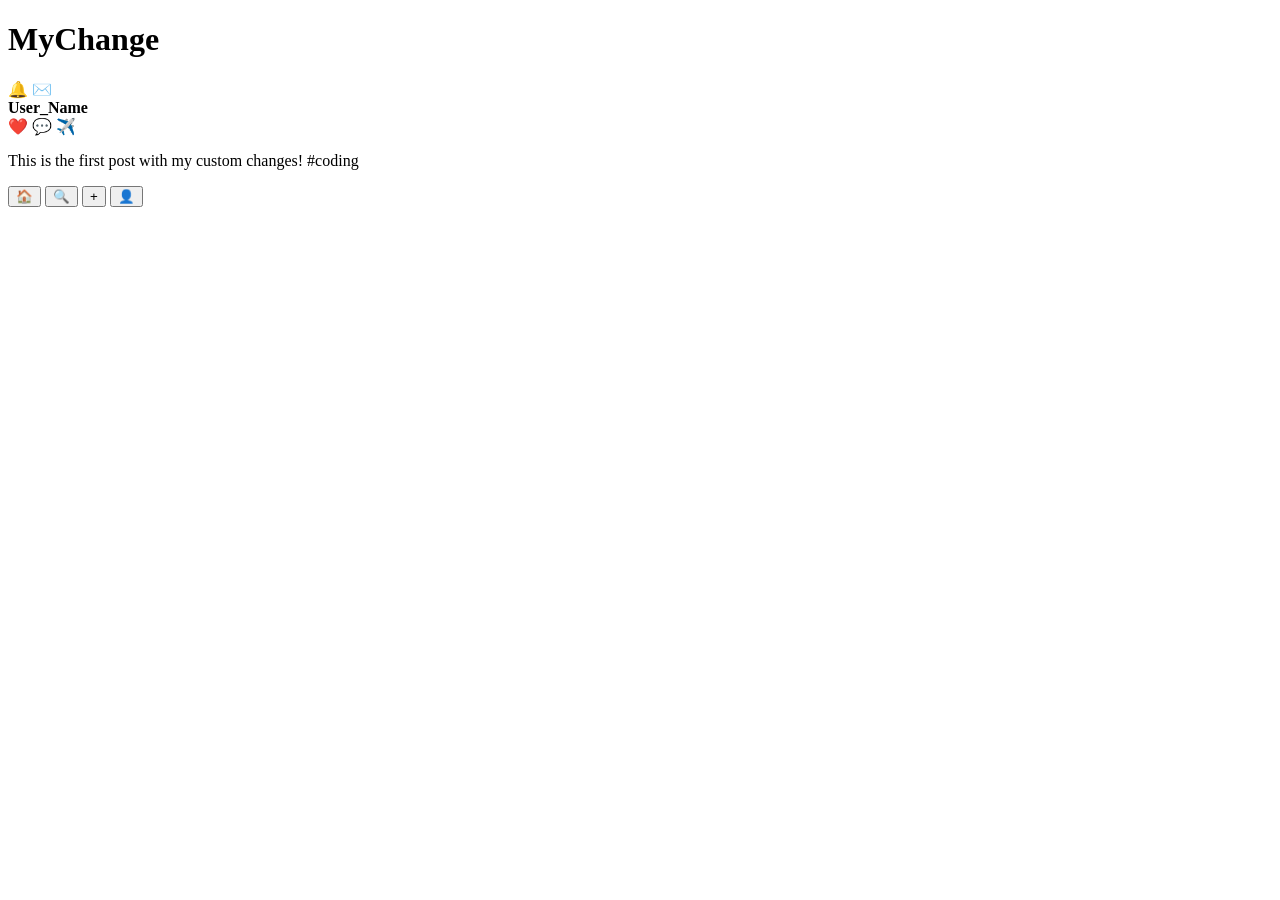
==== index.html @ f298d6c3 "Create index.html" ====
<!DOCTYPE html>
<html>
<head>
    <title>My Social App</title>
    <link rel="stylesheet" href="style.css">
</head>
<body>

    <header class="top-nav">
        <h1 class="logo">MyChange</h1>
        <div class="icons">🔔 ✉️</div>
    </header>

    <main class="feed">
        <div class="post-card">
            <div class="user-info">
                <div class="avatar"></div>
                <strong>User_Name</strong>
            </div>
            <div class="post-image"></div>
            <div class="interactions">
                <span>❤️</span> <span>💬</span> <span>✈️</span>
            </div>
            <p class="caption">This is the first post with my custom changes! #coding</p>
        </div>
    </main>

    <nav class="bottom-nav">
        <button>🏠</button>
        <button>🔍</button>
        <button class="add-btn">+</button>
        <button>👤</button>
    </nav>

</body>
</html>
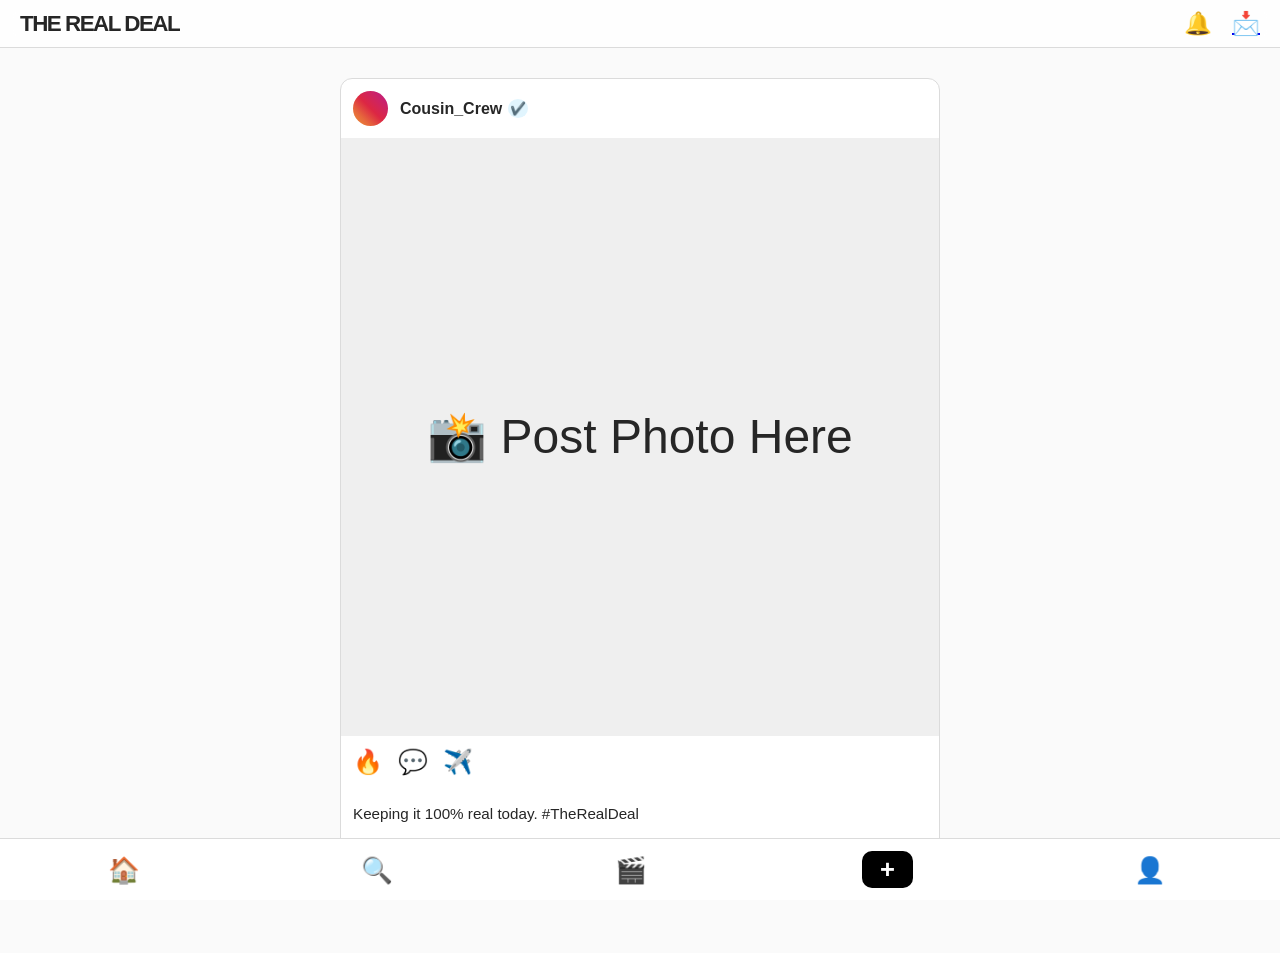
==== commit 5fa1549f: "Update index.html" ====
--- a/index.html
+++ b/index.html
@@ -1,33 +1,42 @@
 <!DOCTYPE html>
-<html>
+<html lang="en">
 <head>
-    <title>My Social App</title>
+    <meta charset="UTF-8">
+    <meta name="viewport" content="width=device-width, initial-scale=1.0">
+    <title>The Real Deal - Home</title>
     <link rel="stylesheet" href="style.css">
 </head>
 <body>
 
     <header class="top-nav">
-        <h1 class="logo">MyChange</h1>
-        <div class="icons">🔔 ✉️</div>
+        <h1 class="logo">The Real Deal</h1>
+        <div class="icons">
+            <span class="icon-btn">🔔</span>
+            <a href="messages.html" class="icon-btn">📩</a>
+        </div>
     </header>
 
     <main class="feed">
         <div class="post-card">
             <div class="user-info">
                 <div class="avatar"></div>
-                <strong>User_Name</strong>
+                <strong>Cousin_Crew</strong>
+                <span class="verified-tick">✔️</span>
             </div>
-            <div class="post-image"></div>
+            <div class="post-image">
+                <span>📸 Post Photo Here</span>
+            </div>
             <div class="interactions">
-                <span>❤️</span> <span>💬</span> <span>✈️</span>
+                <span>🔥</span> <span>💬</span> <span>✈️</span>
             </div>
-            <p class="caption">This is the first post with my custom changes! #coding</p>
+            <p class="caption">Keeping it 100% real today. #TheRealDeal</p>
         </div>
     </main>
 
     <nav class="bottom-nav">
-        <button>🏠</button>
+        <a href="index.html">🏠</a>
         <button>🔍</button>
+        <a href="reels.html">🎬</a>
         <button class="add-btn">+</button>
         <button>👤</button>
     </nav>
--- a/style.css
+++ b/style.css
@@ -0,0 +1,184 @@
+/* --- THE REAL DEAL: FULL APP STYLES --- */
+
+/* 1. Global Reset & Theme */
+* {
+    box-sizing: border-box;
+}
+
+body {
+    font-family: -apple-system, BlinkMacSystemFont, "Segoe UI", Roboto, Helvetica, Arial, sans-serif;
+    margin: 0;
+    background-color: #fafafa;
+    color: #262626;
+    padding-bottom: 70px; /* Space for bottom navigation */
+}
+
+/* 2. Top Navigation Bar */
+.top-nav {
+    display: flex;
+    justify-content: space-between;
+    align-items: center;
+    padding: 10px 20px;
+    background: rgba(255, 255, 255, 0.8);
+    backdrop-filter: blur(10px); /* Glass effect */
+    border-bottom: 1px solid #dbdbdb;
+    position: sticky;
+    top: 0;
+    z-index: 100;
+}
+
+.logo {
+    font-family: 'Arial Black', sans-serif;
+    font-size: 1.4rem;
+    letter-spacing: -1.5px;
+    text-transform: uppercase;
+    margin: 0;
+}
+
+.icons {
+    display: flex;
+    gap: 20px;
+    font-size: 1.4rem;
+}
+
+/* 3. The Feed & Post Cards */
+.feed {
+    padding: 10px 0;
+    max-width: 600px;
+    margin: 0 auto;
+}
+
+.post-card {
+    background: white;
+    border: 1px solid #dbdbdb;
+    margin-bottom: 20px;
+    border-radius: 8px;
+}
+
+.user-info {
+    display: flex;
+    align-items: center;
+    padding: 12px;
+}
+
+.avatar {
+    width: 35px;
+    height: 35px;
+    background: linear-gradient(45deg, #f09433, #e6683c, #dc2743, #cc2366, #bc1888);
+    border-radius: 50%;
+    margin-right: 12px;
+}
+
+.verified-tick {
+    font-size: 0.8rem;
+    margin-left: 6px;
+    color: #1DA1F2;
+    background: #e1f5fe;
+    border-radius: 50%;
+    padding: 2px;
+}
+
+.post-image {
+    width: 100%;
+    aspect-ratio: 1 / 1; /* Keeps images perfectly square */
+    background-color: #efefef;
+    display: flex;
+    align-items: center;
+    justify-content: center;
+    font-size: 3rem;
+}
+
+.interactions {
+    padding: 12px;
+    display: flex;
+    gap: 15px;
+    font-size: 1.5rem;
+}
+
+.caption {
+    padding: 0 12px 12px;
+    font-size: 0.95rem;
+    line-height: 1.4;
+}
+
+/* 4. Message Page Specific Styles */
+.message-list {
+    max-width: 600px;
+    margin: 0 auto;
+    background: white;
+    min-height: 100vh;
+}
+
+.chat-item {
+    display: flex;
+    align-items: center;
+    padding: 15px 20px;
+    border-bottom: 1px solid #fafafa;
+    transition: background 0.2s;
+}
+
+.chat-item:active {
+    background: #efefef;
+}
+
+.chat-info {
+    flex-grow: 1;
+    margin-left: 15px;
+}
+
+.chat-info strong {
+    display: block;
+    font-size: 1rem;
+}
+
+.chat-info p {
+    margin: 3px 0 0;
+    font-size: 0.85rem;
+    color: #8e8e8e;
+}
+
+.unread-dot {
+    width: 10px;
+    height: 10px;
+    background-color: #0095f6;
+    border-radius: 50%;
+}
+
+/* 5. Bottom Navigation Bar */
+.bottom-nav {
+    position: fixed;
+    bottom: 0;
+    width: 100%;
+    background: white;
+    border-top: 1px solid #dbdbdb;
+    display: flex;
+    justify-content: space-around;
+    align-items: center;
+    padding: 12px 0;
+    z-index: 100;
+}
+
+.bottom-nav a, .bottom-nav button {
+    background: none;
+    border: none;
+    font-size: 1.6rem;
+    cursor: pointer;
+    text-decoration: none;
+    color: black;
+}
+
+.add-btn {
+    background: black !important;
+    color: white !important;
+    padding: 4px 18px !important;
+    border-radius: 10px !important;
+    font-weight: bold;
+}
+
+/* 6. Responsive Tweaks */
+@media (min-width: 768px) {
+    .post-card {
+        border-radius: 12px;
+        margin-top: 20px;
+    }
+}
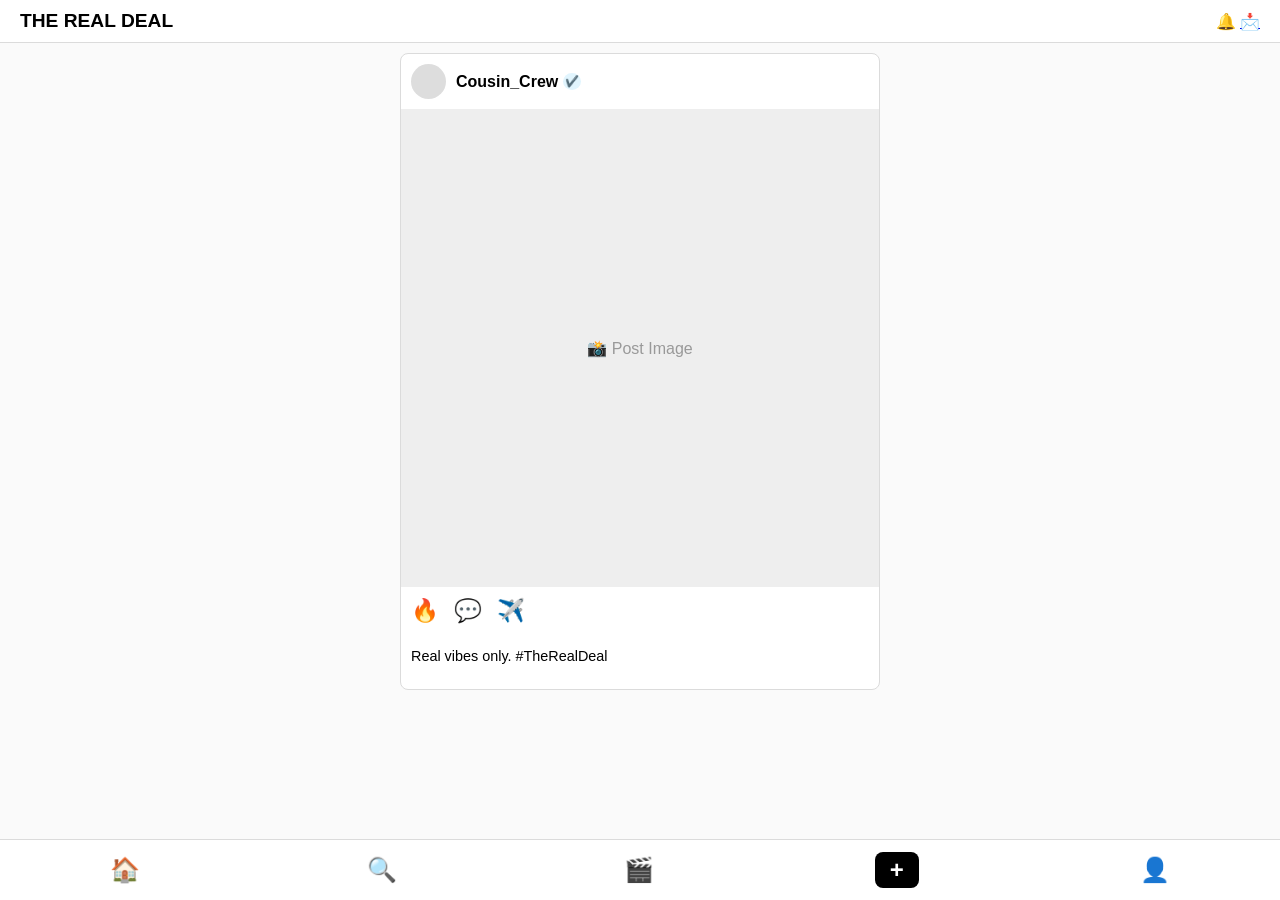
==== commit b1d55752: "Update index.html" ====
--- a/index.html
+++ b/index.html
@@ -23,13 +23,9 @@
                 <strong>Cousin_Crew</strong>
                 <span class="verified-tick">✔️</span>
             </div>
-            <div class="post-image">
-                <span>📸 Post Photo Here</span>
-            </div>
-            <div class="interactions">
-                <span>🔥</span> <span>💬</span> <span>✈️</span>
-            </div>
-            <p class="caption">Keeping it 100% real today. #TheRealDeal</p>
+            <div class="post-image"><span>📸 Post Image</span></div>
+            <div class="interactions"><span>🔥</span> <span>💬</span> <span>✈️</span></div>
+            <p class="caption">Real vibes only. #TheRealDeal</p>
         </div>
     </main>
 
@@ -38,7 +34,7 @@
         <button>🔍</button>
         <a href="reels.html">🎬</a>
         <button class="add-btn">+</button>
-        <button>👤</button>
+        <a href="signin.html">👤</a>
     </nav>
 
 </body>
--- a/style.css
+++ b/style.css
@@ -1,184 +1,72 @@
-/* --- THE REAL DEAL: FULL APP STYLES --- */
+/* GLOBAL SETTINGS */
+* { box-sizing: border-box; -webkit-tap-highlight-color: transparent; }
 
-/* 1. Global Reset & Theme */
-* {
-    box-sizing: border-box;
+body {
+    font-family: -apple-system, sans-serif;
+    margin: 0;
+    background-color: #fafafa;
+    padding-bottom: 70px;
 }
 
-body {
-    font-family: -apple-system, BlinkMacSystemFont, "Segoe UI", Roboto, Helvetica, Arial, sans-serif;
-    margin: 0;
-    background-color: #fafafa;
-    color: #262626;
-    padding-bottom: 70px; /* Space for bottom navigation */
+/* NAVIGATION */
+.top-nav {
+    display: flex; justify-content: space-between; align-items: center;
+    padding: 10px 20px; background: rgba(255, 255, 255, 0.9);
+    backdrop-filter: blur(10px); border-bottom: 1px solid #dbdbdb;
+    position: sticky; top: 0; z-index: 1000;
 }
 
-/* 2. Top Navigation Bar */
-.top-nav {
-    display: flex;
-    justify-content: space-between;
-    align-items: center;
-    padding: 10px 20px;
-    background: rgba(255, 255, 255, 0.8);
-    backdrop-filter: blur(10px); /* Glass effect */
-    border-bottom: 1px solid #dbdbdb;
-    position: sticky;
-    top: 0;
-    z-index: 100;
+.logo { font-family: 'Arial Black', sans-serif; font-size: 1.2rem; text-transform: uppercase; margin: 0; }
+
+.bottom-nav {
+    position: fixed; bottom: 0; width: 100%; background: white;
+    display: flex; justify-content: space-around; align-items: center;
+    padding: 12px 0; border-top: 1px solid #dbdbdb; z-index: 1000;
 }
 
-.logo {
-    font-family: 'Arial Black', sans-serif;
-    font-size: 1.4rem;
-    letter-spacing: -1.5px;
-    text-transform: uppercase;
-    margin: 0;
-}
+.bottom-nav a, .bottom-nav button { text-decoration: none; color: black; font-size: 1.5rem; background: none; border: none; cursor: pointer; }
 
-.icons {
-    display: flex;
-    gap: 20px;
-    font-size: 1.4rem;
-}
+.add-btn { background: black !important; color: white !important; padding: 4px 15px !important; border-radius: 8px !important; font-weight: bold; }
 
-/* 3. The Feed & Post Cards */
-.feed {
-    padding: 10px 0;
-    max-width: 600px;
-    margin: 0 auto;
-}
+/* FEED & POSTS */
+.feed { max-width: 500px; margin: auto; padding: 10px; }
 
-.post-card {
-    background: white;
-    border: 1px solid #dbdbdb;
-    margin-bottom: 20px;
-    border-radius: 8px;
-}
+.post-card { background: white; border: 1px solid #dbdbdb; margin-bottom: 15px; border-radius: 8px; overflow: hidden; }
 
-.user-info {
-    display: flex;
-    align-items: center;
-    padding: 12px;
-}
+.user-info { display: flex; align-items: center; padding: 10px; }
 
-.avatar {
-    width: 35px;
-    height: 35px;
-    background: linear-gradient(45deg, #f09433, #e6683c, #dc2743, #cc2366, #bc1888);
-    border-radius: 50%;
-    margin-right: 12px;
-}
+.avatar { width: 35px; height: 35px; background: #ddd; border-radius: 50%; margin-right: 10px; }
 
-.verified-tick {
-    font-size: 0.8rem;
-    margin-left: 6px;
-    color: #1DA1F2;
-    background: #e1f5fe;
-    border-radius: 50%;
-    padding: 2px;
-}
+.verified-tick { font-size: 0.7rem; color: #1da1f2; background: #e1f5fe; border-radius: 50%; padding: 2px; margin-left: 5px; }
 
-.post-image {
-    width: 100%;
-    aspect-ratio: 1 / 1; /* Keeps images perfectly square */
-    background-color: #efefef;
-    display: flex;
-    align-items: center;
-    justify-content: center;
-    font-size: 3rem;
-}
+.post-image { width: 100%; aspect-ratio: 1/1; background: #eee; display: flex; align-items: center; justify-content: center; color: #999; }
 
-.interactions {
-    padding: 12px;
-    display: flex;
-    gap: 15px;
-    font-size: 1.5rem;
-}
+.interactions { padding: 10px; display: flex; gap: 15px; font-size: 1.4rem; }
 
-.caption {
-    padding: 0 12px 12px;
-    font-size: 0.95rem;
-    line-height: 1.4;
-}
+.caption { padding: 0 10px 10px; font-size: 0.9rem; }
 
-/* 4. Message Page Specific Styles */
-.message-list {
-    max-width: 600px;
-    margin: 0 auto;
-    background: white;
-    min-height: 100vh;
-}
+/* MESSAGES */
+.message-list { padding: 10px; max-width: 600px; margin: auto; }
 
-.chat-item {
-    display: flex;
-    align-items: center;
-    padding: 15px 20px;
-    border-bottom: 1px solid #fafafa;
-    transition: background 0.2s;
-}
+.chat-item { display: flex; align-items: center; padding: 15px; border-bottom: 1px solid #f0f0f0; }
 
-.chat-item:active {
-    background: #efefef;
-}
+.chat-info { flex-grow: 1; margin-left: 15px; }
 
-.chat-info {
-    flex-grow: 1;
-    margin-left: 15px;
-}
+.chat-info p { margin: 3px 0 0; color: #8e8e8e; font-size: 0.85rem; }
 
-.chat-info strong {
-    display: block;
-    font-size: 1rem;
-}
+.unread-dot { width: 10px; height: 10px; background: #0095f6; border-radius: 50%; }
 
-.chat-info p {
-    margin: 3px 0 0;
-    font-size: 0.85rem;
-    color: #8e8e8e;
-}
+/* REELS (SNAP SCROLL) */
+.reels-body { background: black; }
 
-.unread-dot {
-    width: 10px;
-    height: 10px;
-    background-color: #0095f6;
-    border-radius: 50%;
-}
+.reels-container { height: 100vh; overflow-y: scroll; scroll-snap-type: y mandatory; }
 
-/* 5. Bottom Navigation Bar */
-.bottom-nav {
-    position: fixed;
-    bottom: 0;
-    width: 100%;
-    background: white;
-    border-top: 1px solid #dbdbdb;
-    display: flex;
-    justify-content: space-around;
-    align-items: center;
-    padding: 12px 0;
-    z-index: 100;
-}
+.reel { height: 100vh; width: 100%; scroll-snap-align: start; position: relative; }
 
-.bottom-nav a, .bottom-nav button {
-    background: none;
-    border: none;
-    font-size: 1.6rem;
-    cursor: pointer;
-    text-decoration: none;
-    color: black;
-}
+.video-placeholder { width: 100%; height: 100%; display: flex; align-items: center; justify-content: center; color: #555; font-size: 1.2rem; }
 
-.add-btn {
-    background: black !important;
-    color: white !important;
-    padding: 4px 18px !important;
-    border-radius: 10px !important;
-    font-weight: bold;
-}
+.reel-overlay { position: absolute; bottom: 85px; left: 0; right: 0; padding: 20px; display: flex; justify-content: space-between; align-items: flex-end; color: white; background: linear-gradient(transparent, rgba(0,0,0,0.7)); }
 
-/* 6. Responsive Tweaks */
-@media (min-width: 768px) {
-    .post-card {
-        border-radius: 12px;
-        margin-top: 20px;
-    }
-}
+.reel-actions { display: flex; flex-direction: column; gap: 20px; font-size: 1.8rem; }
+
+.dark-nav { background: #000 !important; border-top: 1px solid #333 !important; }
